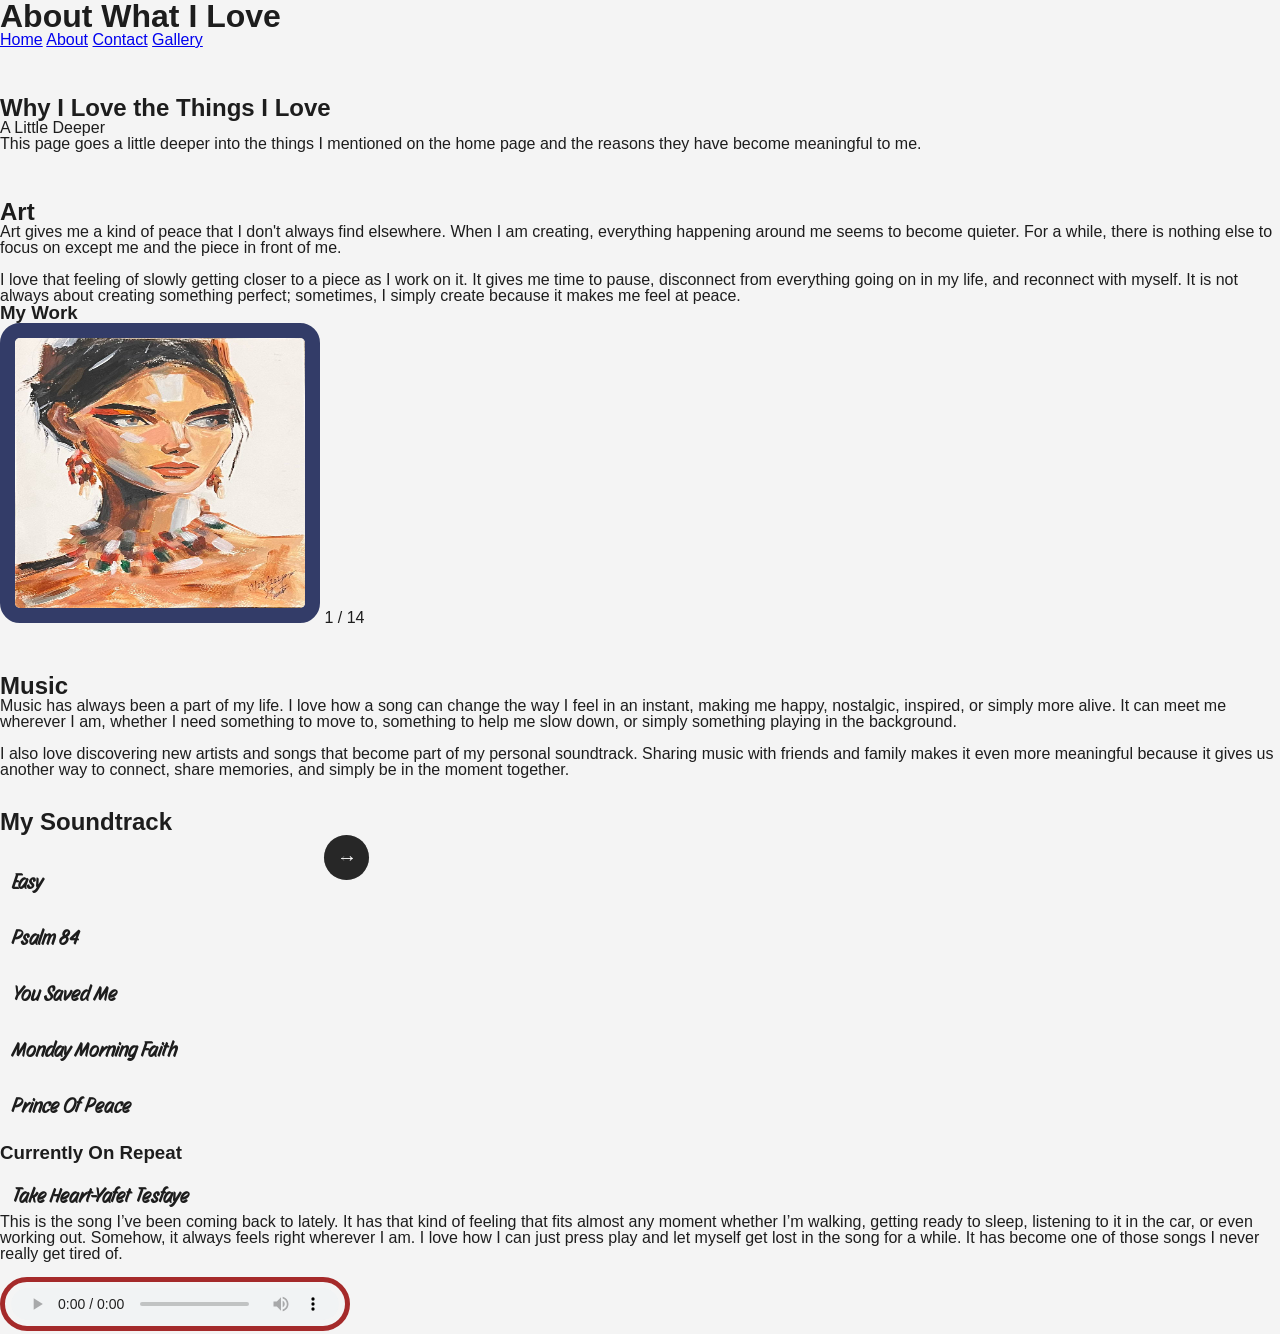
==== about.html @ 6764abee "about update4" ====
<!DOCTYPE html>
<html lang="en">        
    <head>
        <meta charset="UTF-8">
        <meta name="viewport" content="width=device-width, initial-scale=1.0" />
        <title>About What I Love</title>
        <link rel="preconnect" href="https://fonts.googleapis.com">
<link rel="preconnect" href="https://fonts.gstatic.com" crossorigin>
<link href="https://fonts.googleapis.com/css2?family=Story+Script&display=swap" rel="stylesheet">
        <link rel="stylesheet" href="about.css">
        
    </head>
    <body>
        <header>
 <h1>About What I Love</h1>
             <nav class="nav-links">
    
        <a class="index" href="index.html">Home</a>
           <a class="about" href="about.html">About</a>
           <a class="contact" href="contact.html">Contact</a>
           <a class="gallery" href="gallery.html">Gallery</a>
        </nav>
           
        </header>

        </br>
</br>
</br>

        <main class="about-page">
<section1 class="about-intro">
    <h2 class="about-title">Why I Love the Things I Love</h2>
    <p class="section-label">A Little Deeper</p>


    <p class="about-description">
This page goes a little deeper into the things I mentioned
            on the home page and the reasons they have become meaningful to me.
    </p>
    </section1>

</br>
</br>
</br>

<div class="about-card">
    <section2 class="card-art-section"id="art">
        <h2 class="section-title">Art</h2>

        <p class="section-description">
  Art gives me a kind of peace that I don't always find elsewhere.
            When I am creating, everything happening around me seems to
            become quieter. For a while, there is nothing else to focus on
            except me and the piece in front of me.
        </p>
    <br>
    
        <p class="section-description">
           I love that feeling of slowly getting closer to a piece as I
            work on it. It gives me time to pause, disconnect from everything
            going on in my life, and reconnect with myself. It is not always
            about creating something perfect; sometimes, I simply create
            because it makes me feel at peace.
        </p>
    <div class="art-showcase">
        <h3 class="subsection-title">My Work</h3>

    <div class="art-dispaly">
        <img src="images/1.jpg"
        alt="My artwork"
        class="art-image">
        <button class="previous-button">←</button>

        <button class="next-button">→</button>

        <span class="art-counter">1 / 14</span>
    </div>
       
    </div>


        </section2>
        </div>
    </br>
    </br>
    </br>

<section class="card-music-section" id="music">
<h2 class="section-title">Music</h2>
        <p class="section-description">
             Music has always been a part of my life. I love how a song can change
    the way I feel in an instant, making me happy, nostalgic, inspired,
    or simply more alive. It can meet me wherever I am, whether I need
    something to move to, something to help me slow down, or simply
    something playing in the background.
        </p>
    <br>
        <p class="section-description">
             I also love discovering new artists and songs that become part of
    my personal soundtrack. Sharing music with friends and family makes
    it even more meaningful because it gives us another way to connect,
    share memories, and simply be in the moment together.
        </p>
    </br>
    </br>

        <h2 class="subsection-title">My Soundtrack</h2>
        <ul class="music-list">

            <li class="song-item">
                 <span class="song-title">Easy</span>
             <img src="music/easy.jpg"
              alt="Easy album cover" 
              class="song-poster">
             
            </li>

            <li class="song-item">
                <span class="song-title">Psalm 84</span>
             <img src="music/psalm 84.jpg"
              alt="Psalm 84 album cover" 
              class="song-poster">
              
            </li>

            <li class="song-item">
               <span class="song-title">You Saved Me</span>

             <img src="music/you saved me.jpg"
              alt="You Saved Me album cover" 
              class="song-poster">
            </li>
          
            <li class="song-item">

              <span class="song-title">Monday Morning Faith</span>

             <img src="music/monday morning faith.jpg"
              alt="Monday Morning Faith album cover" 
              class="song-poster">
            </li>
            

            <li class="song-item">
               <span class="song-title">Prince Of Peace</span>

                <img src="music/prince of peace.jpg"
                alt="Prince of Peace album cover" 
                class="song-poster">
            </li>
          

        </ul>
        
    </section>


    <div class="current fav song">  
        <h3 class="mini-title">Currently On Repeat</h3>
    </br>
        <h4 class="song-title">Take Heart-Yafet Tesfaye</h4>

        <p class="favorite-song-description">
            This is the song I’ve been coming back to lately. It has that kind of 
            feeling that fits almost any moment whether I’m walking, getting ready to 
            sleep, listening to it in the car, or even working out. Somehow, it always
             feels right wherever I am. I love how I can just press play and let myself
              get lost in the song for a while. It has become one of those songs I never
               really get tired of.
        </p>
        <audio controls class="audio-player">
            <source src="audio/Yafet-Tesfaye-Yeshi-take-heart-Official-Video.m4a" type="audio/mp4">
        </audio>
    </div>

</section>


</div>




    </main>


       
       
    </body>
</html>
---- about.css ----
*{
    box-sizing: border-box;
    margin: 0;
    padding: 0;

}
body{
    font-family: Arial, sans-serif;
    color: #1d1d1d;
    line-height: 1;
    background-color: #f4f4f4;

    
}
.music-list{
    list-style: none;
    margin-top: 30px;
}
.song-item{
    position: relative;
    margin-bottom: 20px;
    width: fit-content;

}

.song-title{
    display: inline-block;
    font-size: 20px;
    font-family: "Story Script", sans-serif;
  font-weight: 400;
  font-style: normal;
    font-weight: bold;
    cursor: pointer;
    padding: 8px 12px;
    border-radius: 5px;
    transition: color 0.3s ease, transform 0.3s ease;
}
.song-poster{
    position: absolute;
    left: 120px;
    top: -80px;
    width: 250px;
    height: 220px;
    object-fit: cover;
    border-radius: 10px;
    opacity: 0;
    visibility: hidden;
    transform:scale(0.6);
    transition: opacity 0.3s ease, visibility 0.3s ease, transform 0.3s ease;
    z-index: 10;


}
.song-item:hover .song-poster{
    opacity: 1;
    visibility: visible;
    transform: scale(1);
}



.audio-player{
    width:350px;
    margin-top: 15px;
    padding: 6px;
    border: 5px solid brown;
   border-radius: 40px;
 
}
.art-display{
    position:relative;
    width: 250px;
    height: 300px;
    margin: auto;
    background-color: rgb(33, 77, 115);
    border:15px solid #333c68;
    border-radius:20px;
    overflow-y:hidden;

}
.art-image{
    width: 25%;
    height:25%;
    object-fit:content;
    height: 300px;
    margin: auto;
    background-color: rgb(33, 77, 115);
    border:15px solid #333c68;
    border-radius:20px;
    overflow-y:hidden;
}

.previous-button,
.next-button {
    position: absolute;
    bottom: 20px;
    width: 45px;
    height: 45px;
    border: none;
    border-radius: 50%;
    background-color: rgba(0, 0, 0, 0.6);
    color: white;
    font-size: 20px;
    cursor: pointer;
}
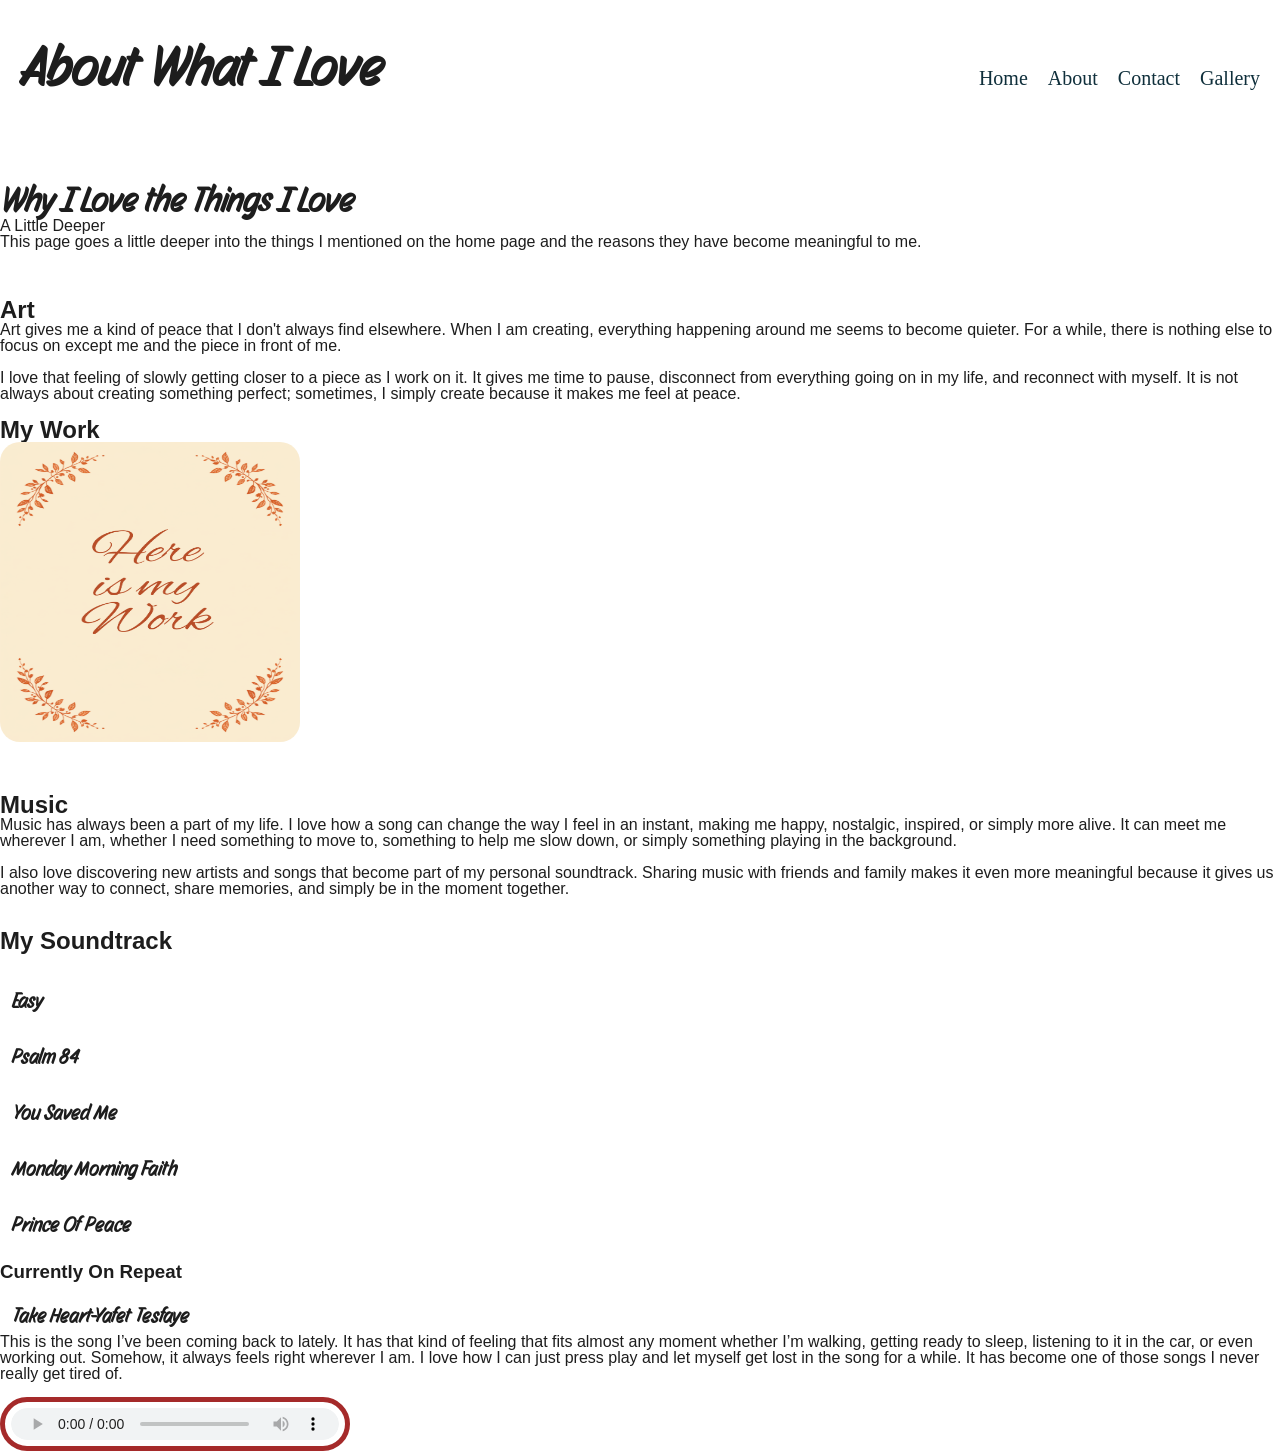
==== commit 0744a123: "about update5" ====
--- a/about.html
+++ b/about.html
@@ -62,22 +62,20 @@
             about creating something perfect; sometimes, I simply create
             because it makes me feel at peace.
         </p>
+        </br>
     <div class="art-showcase">
-        <h3 class="subsection-title">My Work</h3>
-
-    <div class="art-dispaly">
-        <img src="images/1.jpg"
-        alt="My artwork"
-        class="art-image">
-        <button class="previous-button">←</button>
-
-        <button class="next-button">→</button>
-
-        <span class="art-counter">1 / 14</span>
-    </div>
+        <h2 class="subsection-title">My Work</h2>
+</div>
+<div>
+          <a href="gallery.html" target="_blank" title="Click here to Preview of my Artwork">
+        <img src="images/front.png"
+        alt="A Preview of my Artwork"
+        class="art-preview">
        
-    </div>
-
+    </a>
+</div>
+    
+  
 
         </section2>
         </div>
--- a/about.css
+++ b/about.css
@@ -8,9 +8,54 @@
     font-family: Arial, sans-serif;
     color: #1d1d1d;
     line-height: 1;
-    background-color: #f4f4f4;
+   
+    background-image: url("images/background\ 3.jpg");
+    background-size: cover;
+    background-position: center;
+    background-repeat: no-repeat;
+    background-attachment: scroll;
 
     
+}
+
+
+.nav-links{
+    display: flex;
+    align-items: center;
+   gap: 20px;
+
+}
+.nav-links a{
+color: rgb(15, 47, 59);
+font-family: 'Times New Roman', Times, serif;
+font-size: 20px;
+text-decoration: none;
+transition: 0.3s ease;
+}
+.nav-links a:hover{
+    background-color: aliceblue;
+    border-radius: 25px;
+    padding:5px;
+}
+
+
+header{
+    display: flex;
+    text-align: left;
+   padding: 40px 20px 20px;
+       justify-content: space-between;
+align-items: center;
+   
+}
+header h1 {
+    font-family:"story script", cursive;
+    font-size: 55px;
+    margin-bottom: 20px;
+}
+
+.about-title{
+    font-family: "story script", cursive;
+    font-size: 35px;
 }
 .music-list{
     list-style: none;
@@ -67,39 +112,10 @@
    border-radius: 40px;
  
 }
-.art-display{
-    position:relative;
-    width: 250px;
+.art-preview{
+    width: 300px;
     height: 300px;
-    margin: auto;
-    background-color: rgb(33, 77, 115);
-    border:15px solid #333c68;
-    border-radius:20px;
-    overflow-y:hidden;
-
+    border-radius: 20px;
+    border:3px brown;
 }
-.art-image{
-    width: 25%;
-    height:25%;
-    object-fit:content;
-    height: 300px;
-    margin: auto;
-    background-color: rgb(33, 77, 115);
-    border:15px solid #333c68;
-    border-radius:20px;
-    overflow-y:hidden;
-}
-
-.previous-button,
-.next-button {
-    position: absolute;
-    bottom: 20px;
-    width: 45px;
-    height: 45px;
-    border: none;
-    border-radius: 50%;
-    background-color: rgba(0, 0, 0, 0.6);
-    color: white;
-    font-size: 20px;
-    cursor: pointer;
 }
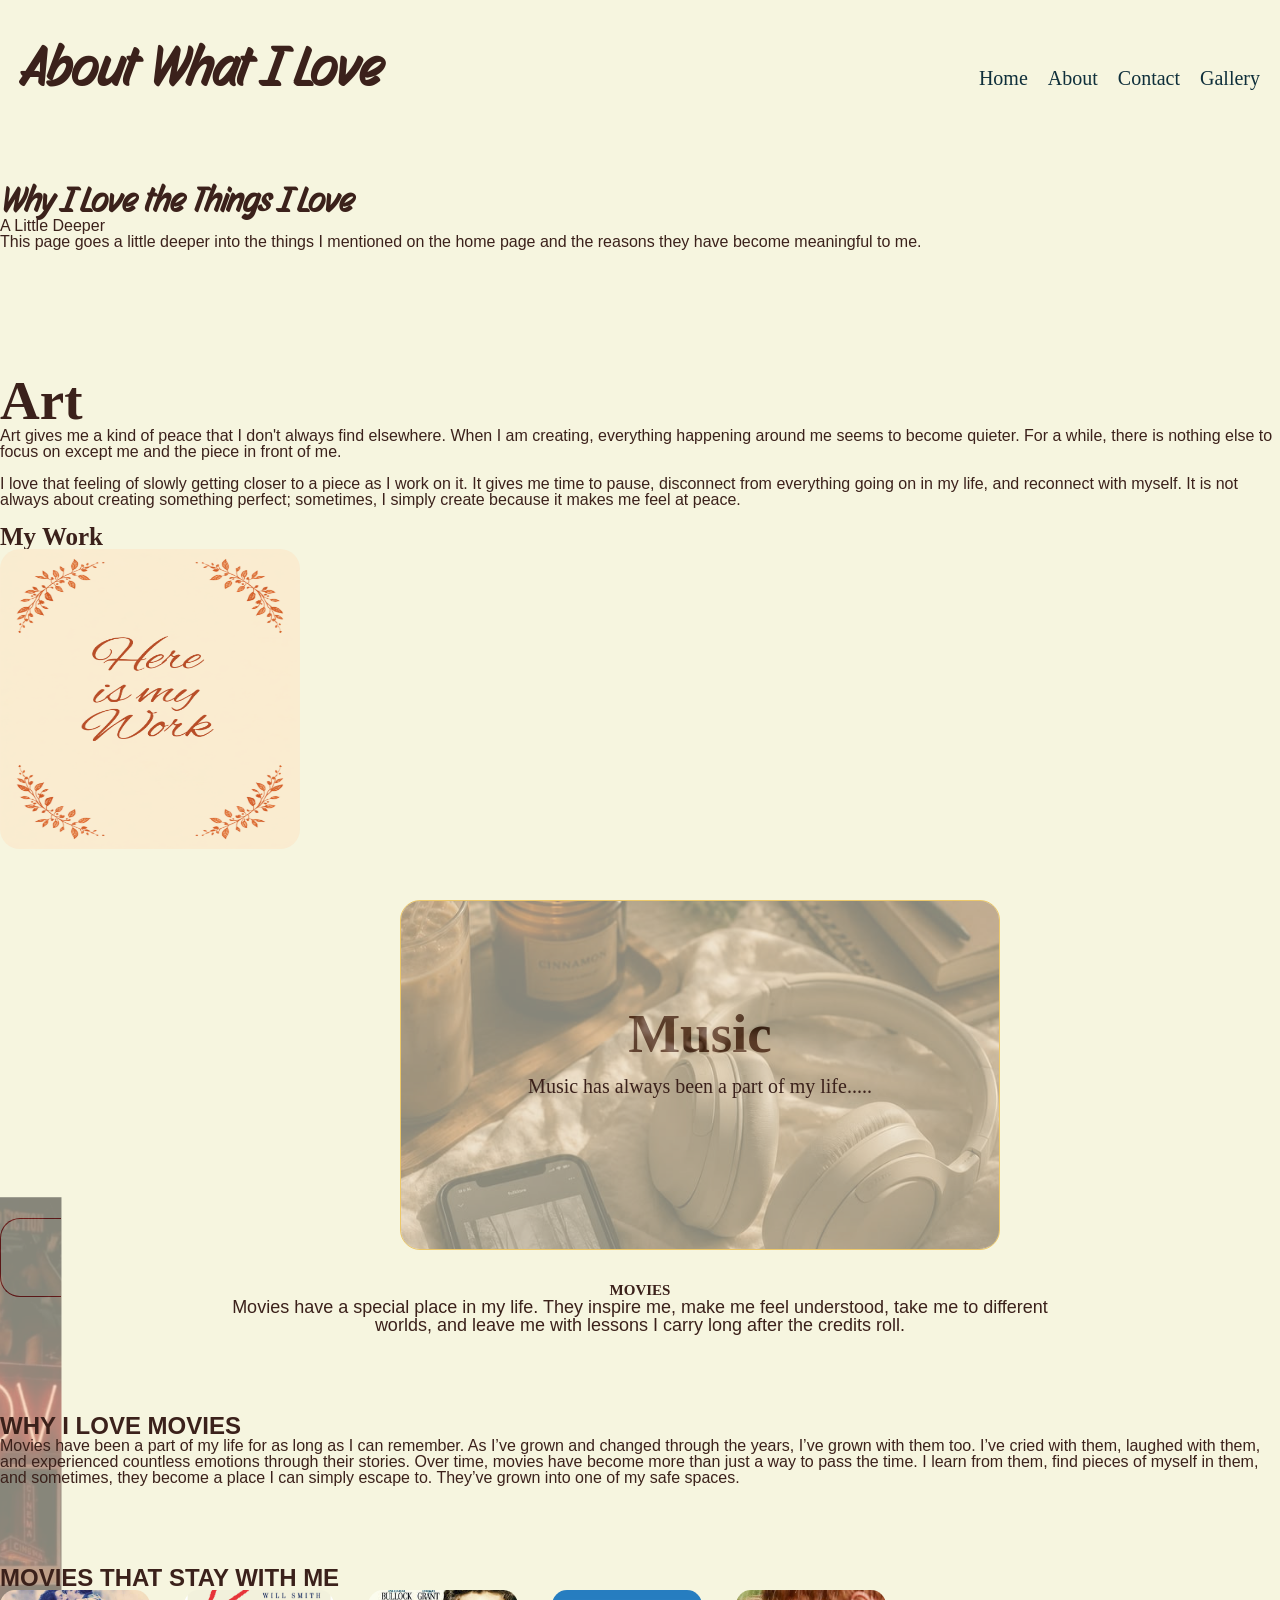
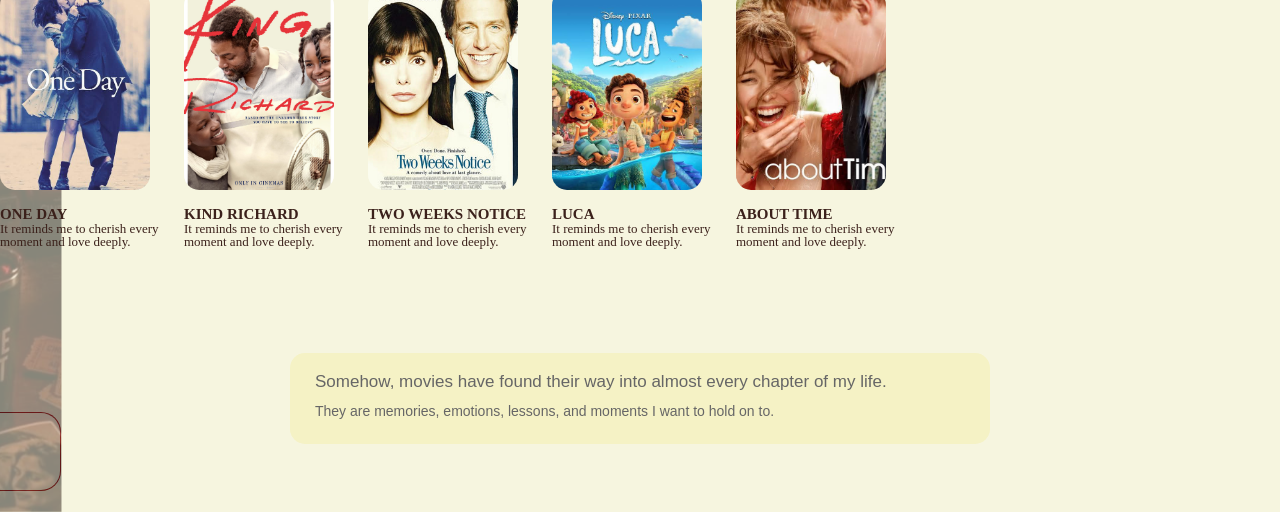
==== commit b463cf2b: "about css update 6" ====
--- a/about.html
+++ b/about.html
@@ -84,7 +84,19 @@
     </br>
 
 <section class="card-music-section" id="music">
-<h2 class="section-title">Music</h2>
+
+    <details class="music-box">
+        <summary> 
+            <h2 class="section-title">Music</h2>
+            
+
+<p class="music-short-description">
+    Music has always been a part of my life.....
+</p>
+    </summary>
+
+
+<div class="music-content">
         <p class="section-description">
              Music has always been a part of my life. I love how a song can change
     the way I feel in an instant, making me happy, nostalgic, inspired,
@@ -94,18 +106,19 @@
         </p>
     <br>
         <p class="section-description">
+
              I also love discovering new artists and songs that become part of
     my personal soundtrack. Sharing music with friends and family makes
     it even more meaningful because it gives us another way to connect,
     share memories, and simply be in the moment together.
         </p>
-    </br>
-    </br>
-
+    <br>
+    
         <h2 class="subsection-title">My Soundtrack</h2>
         <ul class="music-list">
 
             <li class="song-item">
+
                  <span class="song-title">Easy</span>
              <img src="music/easy.jpg"
               alt="Easy album cover" 
@@ -150,8 +163,6 @@
 
         </ul>
         
-    </section>
-
 
     <div class="current fav song">  
         <h3 class="mini-title">Currently On Repeat</h3>
@@ -170,14 +181,121 @@
             <source src="audio/Yafet-Tesfaye-Yeshi-take-heart-Official-Video.m4a" type="audio/mp4">
         </audio>
     </div>
-
+</div>
+    </details>
 </section>
 
 
 </div>
 
-
-
+<section class="movie-section" id="movies">
+    <div= class="movie-box"> 
+<div class="movies-header">
+    <h1 class="movie-title">MOVIES</h1>
+
+      <p class="movies-introduction">
+            Movies have a special place in my life. They inspire me, make me feel
+            understood, take me to different worlds, and leave me with lessons
+            I carry long after the credits roll.
+        </p>
+</div>
+
+<div class="why-i-love-movies">
+    <h2 class="movies-subtitle">WHY I LOVE MOVIES</h2>
+    <p>Movies have been a part of my life for as long as I can remember.
+As I’ve grown and changed through the years, I’ve grown with them too.
+I’ve cried with them, laughed with them, and experienced countless emotions through their stories.
+
+Over time, movies have become more than just a way to pass the time.
+I learn from them, find pieces of myself in them, and sometimes, they become a place I can simply escape to.
+They’ve grown into one of my safe spaces.</p>
+</div>
+
+
+
+<div class="favorite-movies">
+    <h2 class="movies-subtitle">MOVIES THAT STAY WITH ME</h2>
+
+<div class="movie-collective">
+    <div class="movie-cards">
+        <img src="images/oneday.jpg"
+        alt="one day movie poster"
+        class="movie-poster">
+
+        <h3 class="movie-title">ONE DAY</h3>
+
+                <p class="movie-feeling">
+                    It reminds me to cherish every moment and love deeply.
+                </p>  
+        
+    </div>
+
+
+    <div class="movie-cards">
+        <img src="images/kingrichard.jpg"
+        alt="king richard movie poster"
+        class="movie-poster">
+
+        <h3 class="movie-title">KIND RICHARD</h3>
+
+                <p class="movie-feeling">
+                    It reminds me to cherish every moment and love deeply.
+                </p>  
+        
+    </div>
+    <div class="movie-cards">
+        <img src="images/2weeksnotice.jpg"
+        alt="2 weeks notice movie poster"
+        class="movie-poster">
+
+        <h3 class="movie-title">TWO WEEKS NOTICE</h3>
+
+                <p class="movie-feeling">
+                    It reminds me to cherish every moment and love deeply.
+                </p>  
+        
+    </div>
+    
+    <div class="movie-cards">
+        <img src="images/luca.jpg"
+        alt="LUCA movie poster"
+        class="movie-poster">
+
+        <h3 class="movie-title">LUCA</h3>
+
+                <p class="movie-feeling">
+                    It reminds me to cherish every moment and love deeply.
+                </p>  
+        
+    </div>
+    <div class="movie-cards">
+        <img src="images/abouttime.jpg"
+        alt="abouttime movie poster"
+        class="movie-poster">
+
+        <h3 class="movie-title">ABOUT TIME</h3>
+
+                <p class="movie-feeling">
+                    It reminds me to cherish every moment and love deeply.
+                </p>  
+        
+    </div>
+</div>
+</div>
+
+ <div class="movies-message">
+
+        <p class="movies-message-text">
+Somehow, movies have found their way into almost every 
+chapter of my life.        </p>
+
+        <p class="movies-quote">
+            They are memories, emotions, lessons, and moments I want to hold on to.
+        </p>
+
+    </div>
+
+</div>
 
     </main>
 
--- a/about.css
+++ b/about.css
@@ -4,18 +4,30 @@
     padding: 0;
 
 }
+
+*{
+    box-sizing: border-box;
+    margin: 0;
+    padding: 0;
+
+}
 body{
     font-family: Arial, sans-serif;
     color: #1d1d1d;
     line-height: 1;
-   
-    background-image: url("images/background\ 3.jpg");
-    background-size: cover;
-    background-position: center;
-    background-repeat: no-repeat;
-    background-attachment: scroll;
-
+    background-color: #f6f5df;
+    color: #3b211b;
+    min-height: 100vh;
     
+}
+
+.header{
+    width: 90%;
+    max-width: 1200px;
+    margin-left:30px;
+    position: relative;
+    padding-top: 20px;
+    text-align: center;
 }
 
 
@@ -32,8 +44,9 @@
 text-decoration: none;
 transition: 0.3s ease;
 }
+
 .nav-links a:hover{
-    background-color: aliceblue;
+    background-color: rgb(255, 251, 240);
     border-radius: 25px;
     padding:5px;
 }
@@ -57,13 +70,79 @@
     font-family: "story script", cursive;
     font-size: 35px;
 }
+.music-box{
+    border: 1px solid #edc869;
+    border-radius: 20px;
+    padding: 30px;
+    cursor: pointer;
+    min-height: 350px;
+    width: 600px;
+    position: relative;
+    overflow: hidden;
+    margin-left: 400px;
+
+
+}
+
+
+.music-box::before{
+    content: "";
+    position: absolute;
+    inset: 0;
+
+    background-image: url("images/music.jpg");
+    background-size: cover;
+    background-position: center;
+   opacity: 0.45;
+    transform: scale(1.05);
+    z-index: 0;
+}
+
+
+.music-box summary{
+    text-align: center;
+    list-style: none;
+
+}
+.music-box summary::-webkit-details-marker{
+    display:none;
+
+}
+
+.music-short-description{
+    margin-top: 15px;
+    font-size: 20px;
+    position: relative;
+    z-index: 1;
+    font-family: cursive;
+}
+
+.music-content{
+    margin-top: 40px;
+    z-index: 1;
+    position: relative;
+
+}
 .music-list{
     list-style: none;
-    margin-top: 30px;
-}
+    margin-top: 20px;
+    margin-bottom: 30px;
+}
+
+
+.section-title{
+    font-family: 'Times New Roman', Times, serif;
+    font-weight: bolder;
+    font-size: 55px;
+    color: #3b211b;
+    padding-top: 20px;
+    margin-top:55px; ;
+
+}
+
 .song-item{
     position: relative;
-    margin-bottom: 20px;
+    margin-bottom: 15px;
     width: fit-content;
 
 }
@@ -101,8 +180,19 @@
     visibility: visible;
     transform: scale(1);
 }
-
-
+.mini-title{
+    font-family: 'Times New Roman', Times, serif;
+    font-size: 22px;
+    
+}
+
+.subsection-title{
+    font-family: 'Times New Roman', Times, serif;
+    font-size: 25px;
+}
+.favorite-song-description{
+    font-family: cursive;
+}
 
 .audio-player{
     width:350px;
@@ -118,4 +208,148 @@
     border-radius: 20px;
     border:3px brown;
 }
-}+
+
+
+
+
+
+
+.movies-section{
+    padding:80px;
+    background-color:brown;
+
+}
+
+
+.movies-header{
+    text-align:center;
+    max-width: 850px;
+    margin:0 auto 80px;
+}
+
+.movies-title{
+    font-size:60px;
+    margin:0 0 25px;
+    font-weight:600;
+    font-family: 'Times New Roman', Times, serif;
+    color: #3b211b;
+
+}
+
+
+.movies-introduction{
+    font-size: 18px;
+    color: #3b211b;
+    margin: 0;
+}
+.movie-suntitle{
+    font-family: 'Times New Roman', Times, serif;
+    font-size: 35px;
+    text-align: left;
+}
+.why-i-love-movies{
+    .max-width: 550px;
+    margin: 0 auto 80px;
+    text-align: left;
+}
+
+.movie-collective{
+    display:grid;
+    grid-template-columns: repeat(5,1fr);
+    gap: 20px;
+    width: 900px;
+    padding: 0 0 25px;
+}
+
+.movie-poster{
+    width: 150px;;
+    height:200px;
+    object-fit: cover;
+    border-radius: 15px;
+    display: block;
+}
+
+.movie-title{
+    font-family: 'Times New Roman', Times, serif;
+    font-size: 15px;
+    padding-top: 17px;
+
+}
+.movie-feeling{
+    font-family: cursive;
+    font-weight: 50;
+    font-size: 13px;
+
+
+}
+
+
+.movies-message {
+    max-width: 700px;
+    margin: 80px auto 0;
+    
+    background-color: rgb(245, 242, 197);
+    border: #3b211b;
+    border-radius: 15px;
+}
+
+.movies-message-text {
+    font-size: 17px;
+    font-weight: 300;
+    margin: 0 0 10px;
+    color: #666;
+    padding-top: 20px;
+    padding-left:25px;
+    
+}
+
+.movies-quote {
+    font-size: 14px;
+    line-height: 1.7;
+    color: #666;
+    margin: 0;
+    padding-bottom: 20px;
+    padding-left: 25px;
+}
+
+.movie-box{
+  border: 1px solid brown;
+    border-radius: 20px;
+    padding: 30px 60px;
+    cursor: pointer;
+    min-height: 550px;
+   width: 1200px;
+    position: relative;
+    overflow: hidden;
+    margin: 0 auto;
+    box-sizing: border-box;
+   
+}
+.movie-box::before{
+    content: "";
+    position: absolute;
+    inset: 0;
+
+    background-image: url("images/movies.jpg");
+    background-size: cover;
+    background-position: center;
+   opacity: 0.45;
+    transform: scale(1.05);
+    z-index: 0;
+}
+
+
+.movie-box> *{
+position: relative;
+z-index: 1;
+}
+
+.movie-box . .movies-header{
+    text-align: center;
+
+}
+.movie-box.movie-favorite{
+    position:relative;
+    z
+}
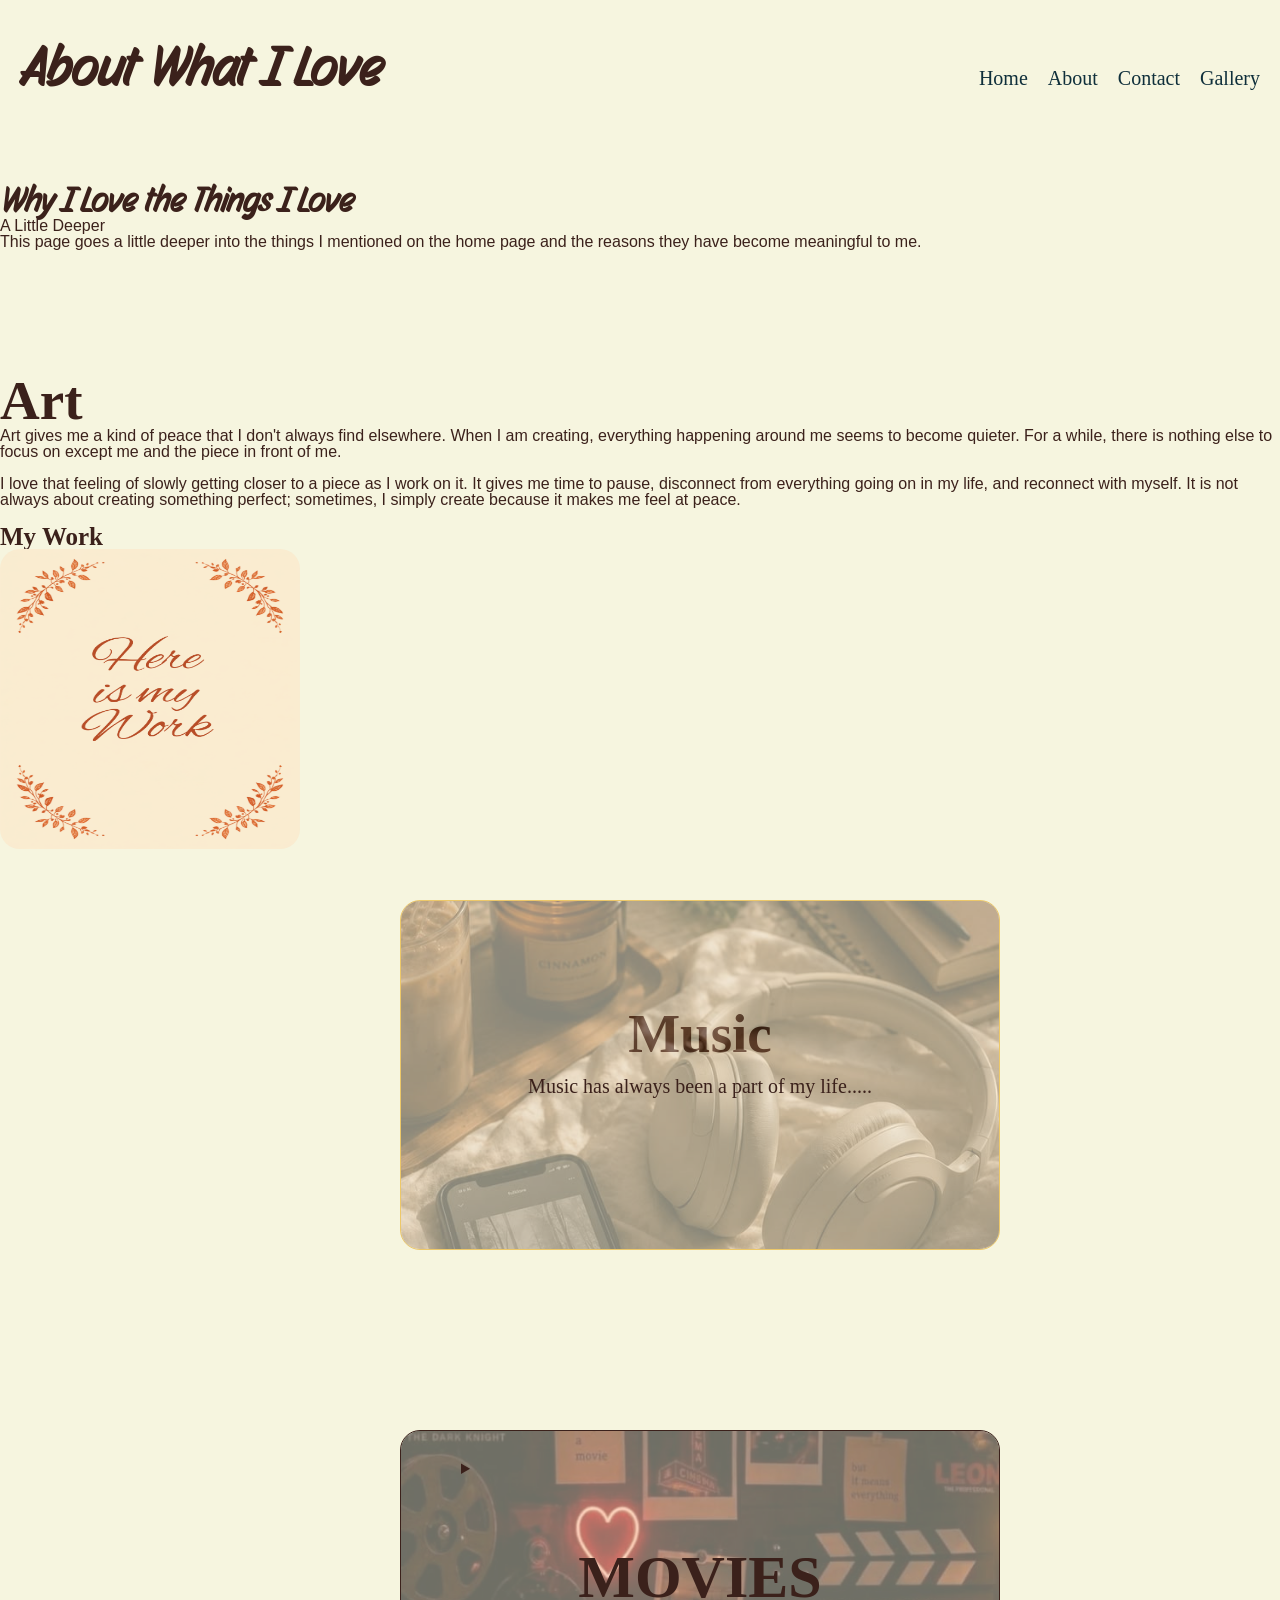
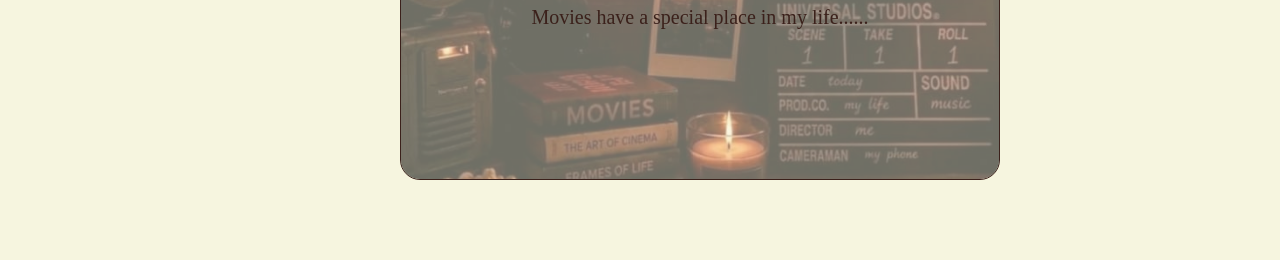
==== commit 0cc46ab3: "about css update7movies" ====
--- a/about.html
+++ b/about.html
@@ -189,16 +189,19 @@
 </div>
 
 <section class="movie-section" id="movies">
-    <div= class="movie-box"> 
+    <details class="movie-box"> 
+        <summary> 
 <div class="movies-header">
     <h1 class="movie-title">MOVIES</h1>
-
+    <p> Movies have a special place in my life......</p>
+</summary>
       <p class="movies-introduction">
             Movies have a special place in my life. They inspire me, make me feel
             understood, take me to different worlds, and leave me with lessons
             I carry long after the credits roll.
         </p>
-</div>
+    </div>
+
 
 <div class="why-i-love-movies">
     <h2 class="movies-subtitle">WHY I LOVE MOVIES</h2>
@@ -296,7 +299,7 @@
     </div>
 
 </div>
-
+    </details>
     </main>
 
 
--- a/about.css
+++ b/about.css
@@ -215,9 +215,8 @@
 
 
 
-.movies-section{
+.movie-section{
     padding:80px;
-    background-color:brown;
 
 }
 
@@ -225,41 +224,54 @@
 .movies-header{
     text-align:center;
     max-width: 850px;
-    margin:0 auto 80px;
-}
-
+    margin:0 auto 70px;
+}
+.movies-header p{
+    font-family: cursive;
+    font-size: 20px;
+}
 .movies-title{
     font-size:60px;
-    margin:0 0 25px;
+    margin-bottom: 20px;
     font-weight:600;
     font-family: 'Times New Roman', Times, serif;
     color: #3b211b;
 
+
 }
 
 
 .movies-introduction{
+    font-family: cursive;
     font-size: 18px;
     color: #3b211b;
-    margin: 0;
-}
-.movie-suntitle{
+  
+}
+.movies-subtitle{
     font-family: 'Times New Roman', Times, serif;
     font-size: 35px;
     text-align: left;
+    margin-bottom: 20px;
 }
 .why-i-love-movies{
-    .max-width: 550px;
+    max-width: 550px;
     margin: 0 auto 80px;
-    text-align: left;
+    
+}
+.why-i-love-movies p{
+    font-family: cursive;
+    font-size: 17px;
+    color: #1d1d1d;
 }
 
 .movie-collective{
-    display:grid;
-    grid-template-columns: repeat(5,1fr);
+    display:flex;
     gap: 20px;
-    width: 900px;
-    padding: 0 0 25px;
+    overflow-x: auto;
+    overflow-y: hidden;
+    width: 100%;
+    padding:20px 10px 30px;
+    scroll-behavior: smooth;
 }
 
 .movie-poster{
@@ -268,18 +280,23 @@
     object-fit: cover;
     border-radius: 15px;
     display: block;
+    margin: 0 auto;
 }
 
 .movie-title{
     font-family: 'Times New Roman', Times, serif;
-    font-size: 15px;
-    padding-top: 17px;
+    font-size: 60px;
+    padding-top: 25px;
+    margin-top: 45px;
+
 
 }
 .movie-feeling{
     font-family: cursive;
     font-weight: 50;
     font-size: 13px;
+    color: #1d1d1d;
+    margin-top: 8px;
 
 
 }
@@ -287,18 +304,22 @@
 
 .movies-message {
     max-width: 700px;
-    margin: 80px auto 0;
-    
-    background-color: rgb(245, 242, 197);
+    margin: 70px auto 0;
+    padding: 15px;
+    background-color:#57504e;
     border: #3b211b;
     border-radius: 15px;
+    text-align: center;
+      color: #c5c5c5;
+     ;
 }
 
 .movies-message-text {
     font-size: 17px;
-    font-weight: 300;
+    font-weight: 600;
+    font-family: 'Courier New', Courier, monospace;
     margin: 0 0 10px;
-    color: #666;
+    color: #c5c5c5;
     padding-top: 20px;
     padding-left:25px;
     
@@ -307,22 +328,25 @@
 .movies-quote {
     font-size: 14px;
     line-height: 1.7;
-    color: #666;
+   color: #c5c5c5;
+     font-weight: 300px
     margin: 0;
     padding-bottom: 20px;
     padding-left: 25px;
+    font-family: 'Courier New', Courier, monospace;
 }
 
 .movie-box{
-  border: 1px solid brown;
+  border: 1px solid;
     border-radius: 20px;
     padding: 30px 60px;
     cursor: pointer;
-    min-height: 550px;
-   width: 1200px;
+    min-height: 350px;
+   width: 600px;
     position: relative;
     overflow: hidden;
-    margin: 0 auto;
+    margin-top: 100px;
+    margin-left: 320px;
     box-sizing: border-box;
    
 }
@@ -334,7 +358,7 @@
     background-image: url("images/movies.jpg");
     background-size: cover;
     background-position: center;
-   opacity: 0.45;
+   opacity: 0.55;
     transform: scale(1.05);
     z-index: 0;
 }
@@ -345,11 +369,26 @@
 z-index: 1;
 }
 
-.movie-box . .movies-header{
-    text-align: center;
-
-}
+
 .movie-box.movie-favorite{
     position:relative;
-    z
-}
+   
+}
+.favorite-movies{
+    max-width: 1000px;
+    margin: 0 auto;
+
+}
+.movie-cards{
+    flex: 0 0 150px;
+    text-align: center;
+}
+
+
+.movie-cards .movie-title{
+    font-family: 'Times New Roman', Times, serif;
+    font-size:15px;
+    color: #1d1d1d;
+    margin-top: 15px;
+
+}
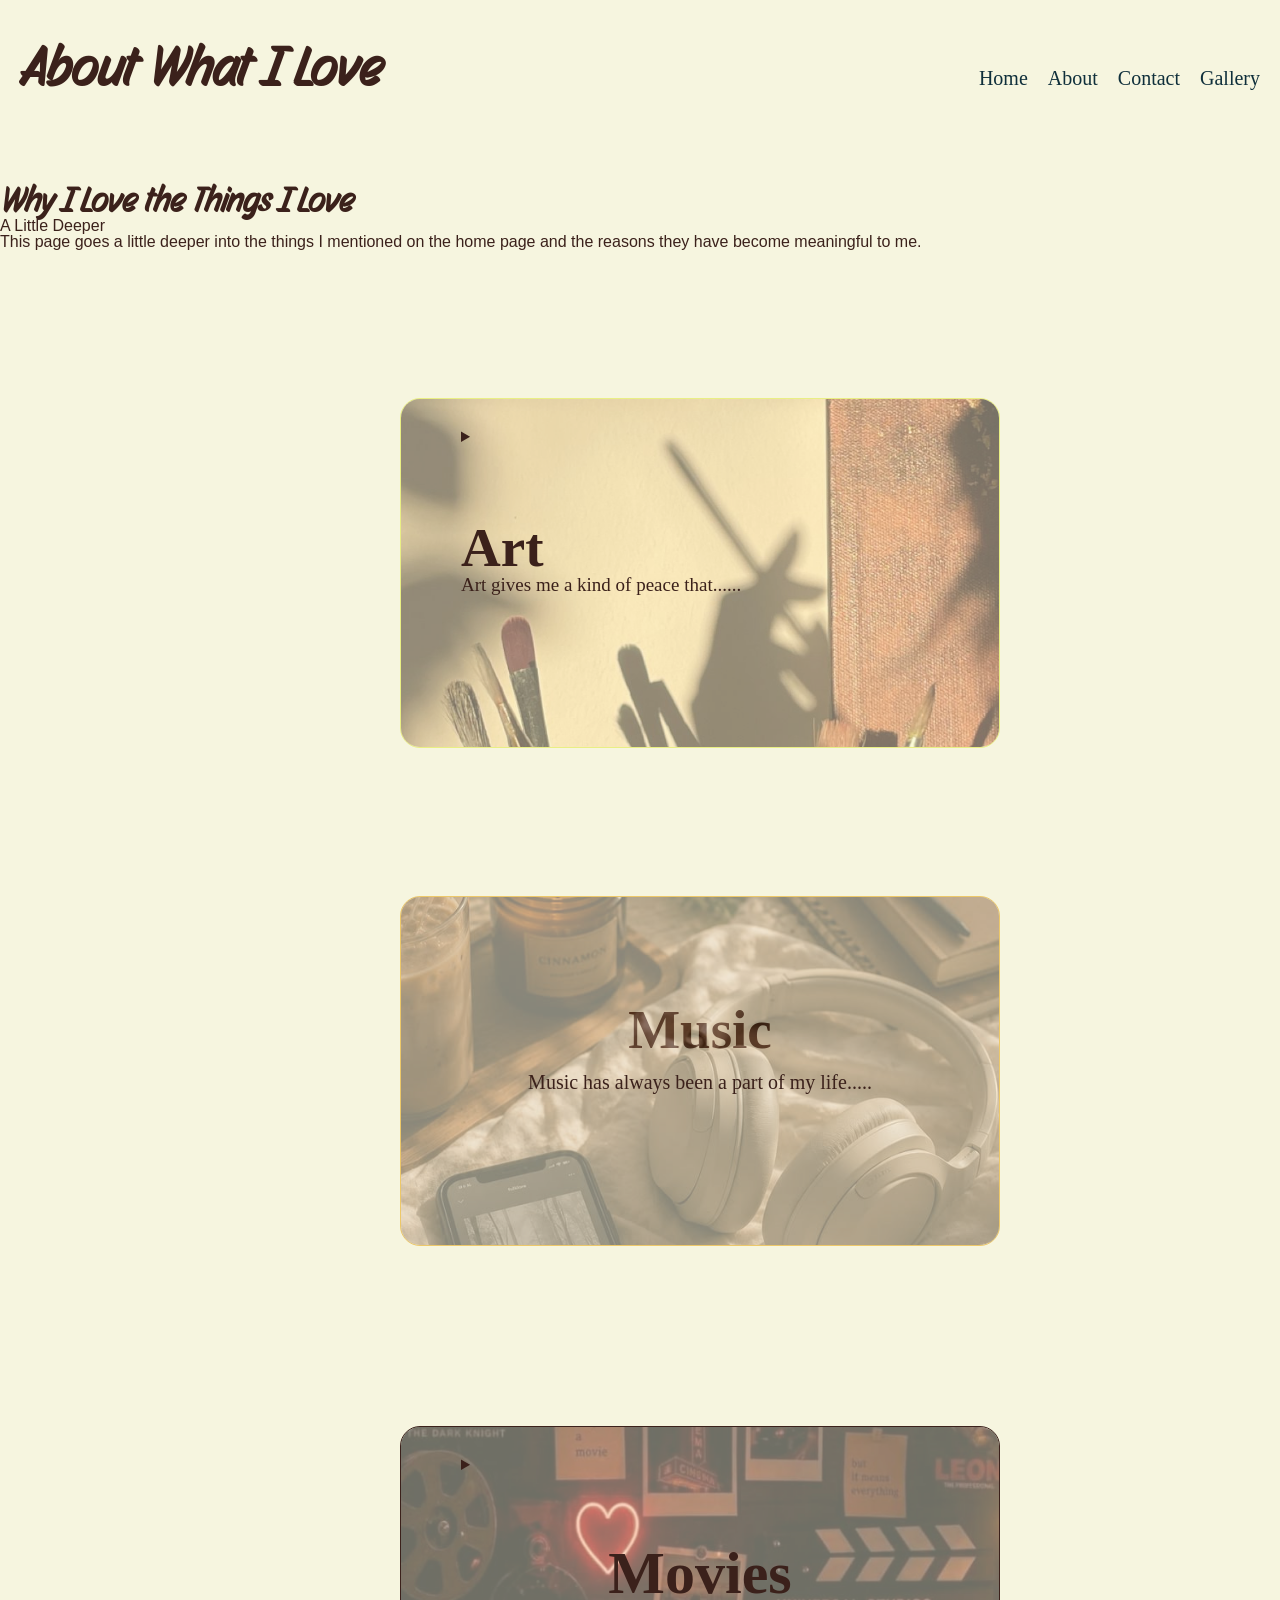
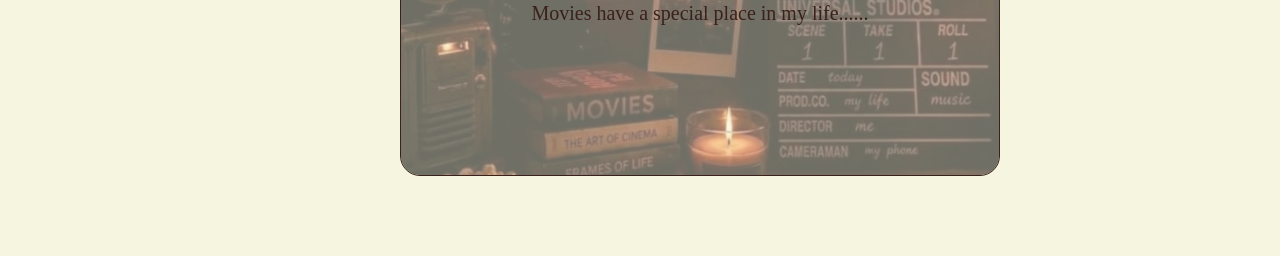
==== commit b1d973a4: "about css updaye 8 art" ====
--- a/about.html
+++ b/about.html
@@ -44,18 +44,20 @@
 </br>
 
 <div class="about-card">
-    <section2 class="card-art-section"id="art">
-        <h2 class="section-title">Art</h2>
-
+    <details  class="art-box" id="art">
+        <summary> 
+        <h2 class="art-title">Art</h2>
+        <p class="intro">Art gives me a kind of peace that......</p>
+</summary>
         <p class="section-description">
   Art gives me a kind of peace that I don't always find elsewhere.
             When I am creating, everything happening around me seems to
             become quieter. For a while, there is nothing else to focus on
             except me and the piece in front of me.
-        </p>
-    <br>
-    
-        <p class="section-description">
+        
+    <br>
+    <br>
+    <br>
            I love that feeling of slowly getting closer to a piece as I
             work on it. It gives me time to pause, disconnect from everything
             going on in my life, and reconnect with myself. It is not always
@@ -64,7 +66,7 @@
         </p>
         </br>
     <div class="art-showcase">
-        <h2 class="subsection-title">My Work</h2>
+        <h2 class="mini-title">My Work</h2>
 </div>
 <div>
           <a href="gallery.html" target="_blank" title="Click here to Preview of my Artwork">
@@ -74,6 +76,7 @@
        
     </a>
 </div>
+    </details>
     
   
 
@@ -192,7 +195,7 @@
     <details class="movie-box"> 
         <summary> 
 <div class="movies-header">
-    <h1 class="movie-title">MOVIES</h1>
+    <h1 class="movie-title">Movies</h1>
     <p> Movies have a special place in my life......</p>
 </summary>
       <p class="movies-introduction">
--- a/about.css
+++ b/about.css
@@ -202,12 +202,6 @@
    border-radius: 40px;
  
 }
-.art-preview{
-    width: 300px;
-    height: 300px;
-    border-radius: 20px;
-    border:3px brown;
-}
 
 
 
@@ -391,4 +385,70 @@
     color: #1d1d1d;
     margin-top: 15px;
 
+}
+.art-box{
+  border: 1px solid rgb(233, 239, 132);
+    border-radius: 20px;
+    padding: 30px 60px;
+    cursor: pointer;
+    min-height: 350px;
+   width: 600px;
+    position: relative;
+    overflow: hidden;
+    margin-top: 100px;
+    margin-bottom: 100px;
+    margin-left: 400px;
+    box-sizing: border-box;
+
+}
+
+
+   
+.art-preview{
+    width: 300px;
+    height: 300px;
+    border-radius: 20px;
+    border:3px brown;
+}
+.art-box::before{
+    content: "";
+    position: absolute;
+    inset: 0;
+
+    background-image: url("images/art.jpg");
+    background-size: cover;
+    background-position: center;
+   opacity: 0.55;
+    transform: scale(1.05);
+    z-index: 0;
+}
+
+
+.art-box> *{
+position: relative;
+z-index: 1;
+}
+
+.art-title{
+    font-family: 'Times New Roman', Times, serif;
+    font-weight: bolder;
+    font-size: 55px;
+   
+    padding-top: 20px;
+    margin-top: 55px;
+}
+.intro{
+    font-family: cursive;
+        font-size: 19px;
+
+}
+
+.section-description{
+    font-family: cursive;
+    font-size: 17px;
+    margin-bottom: 25px;
+}
+.mini-title{
+    font-family: 'Times New Roman', Times, serif;
+   
 }
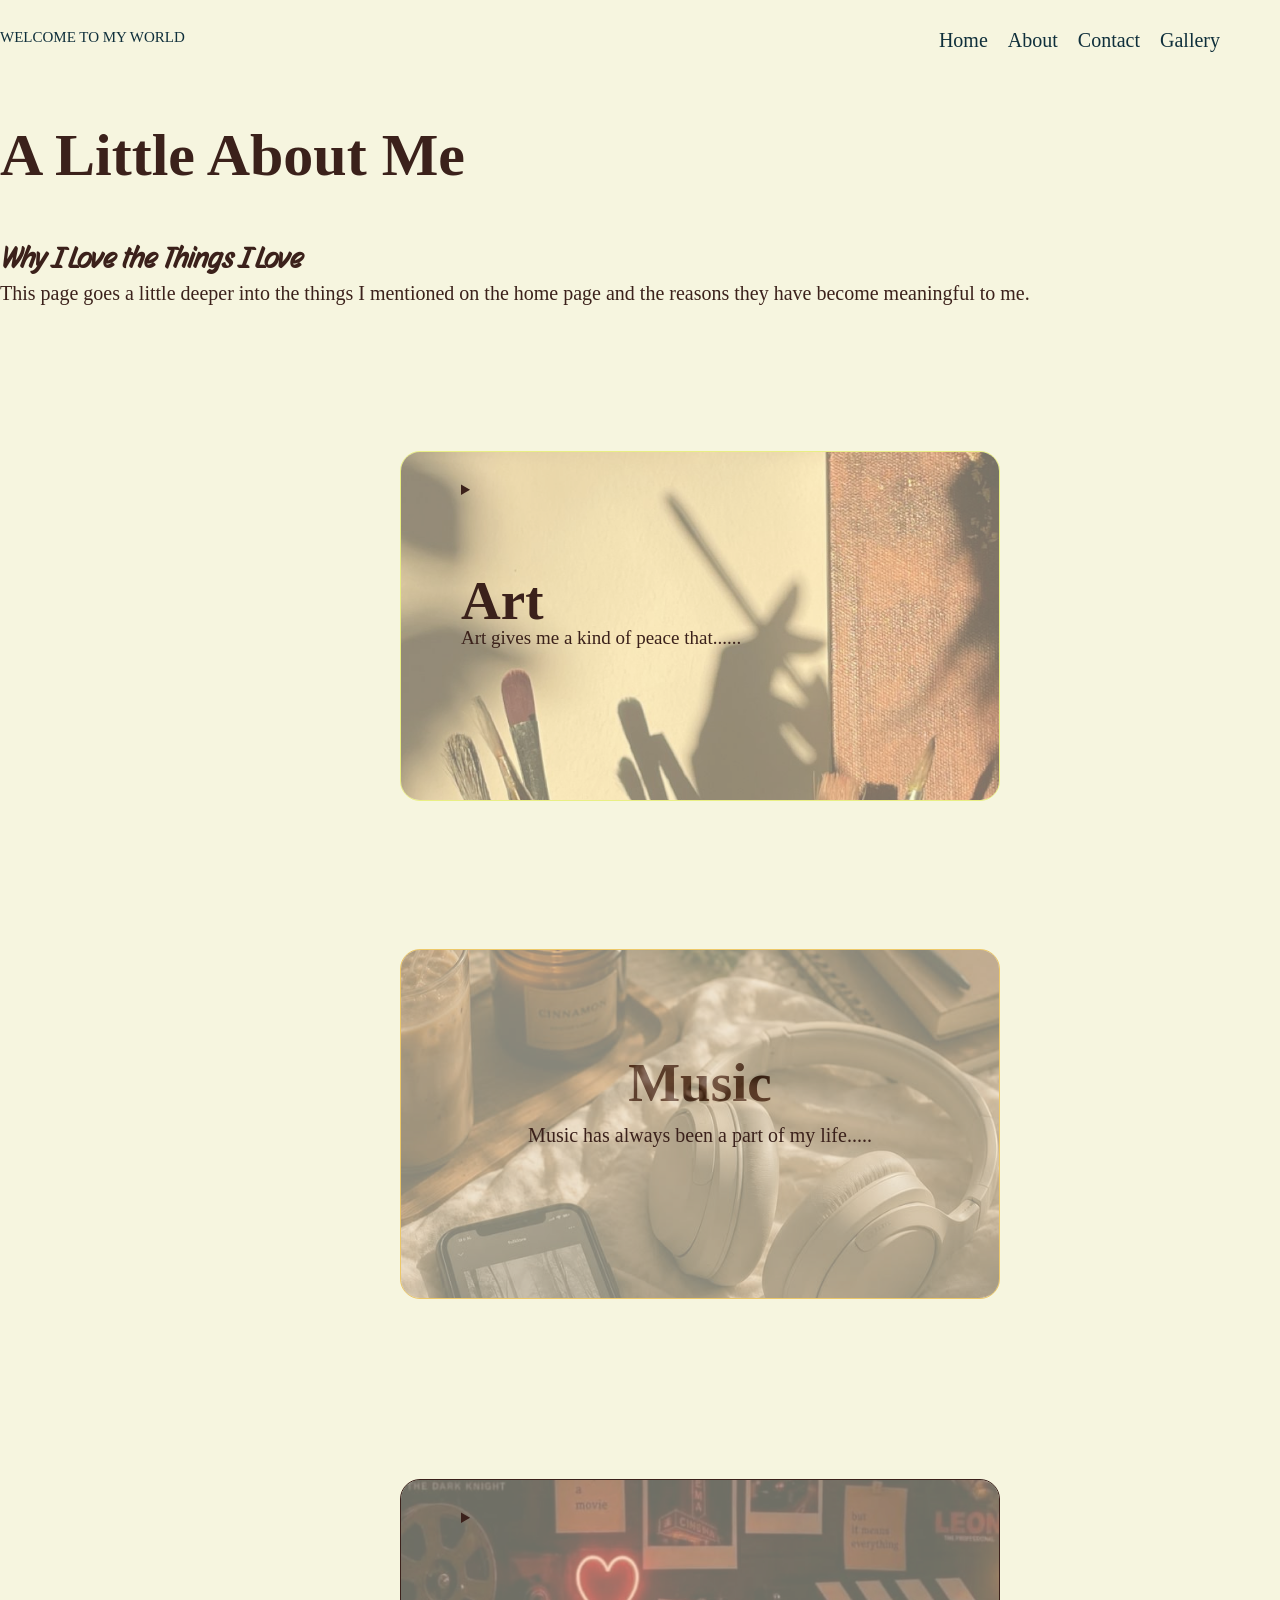
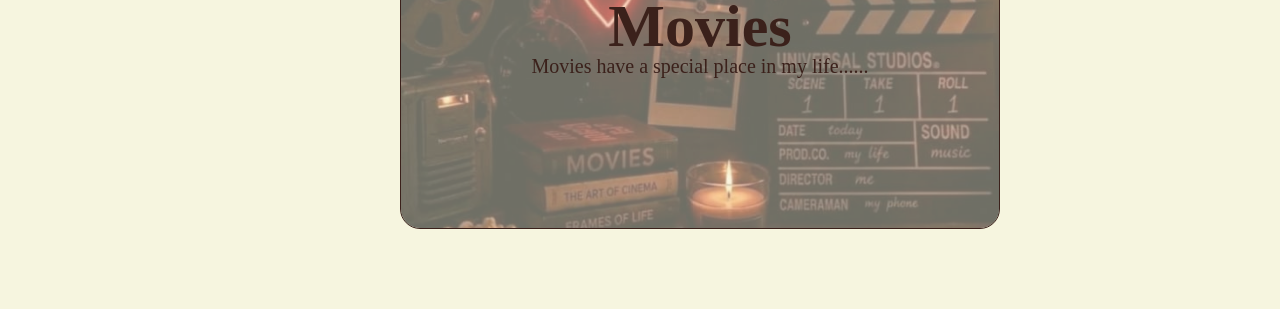
==== commit 18d938d7: "gallery update" ====
--- a/about.html
+++ b/about.html
@@ -12,7 +12,8 @@
     </head>
     <body>
         <header>
- <h1>About What I Love</h1>
+            <p class="herop1">WELCOME TO MY WORLD</p>
+ <h1>A Little About Me</h1>
              <nav class="nav-links">
     
         <a class="index" href="index.html">Home</a>
@@ -30,7 +31,7 @@
         <main class="about-page">
 <section1 class="about-intro">
     <h2 class="about-title">Why I Love the Things I Love</h2>
-    <p class="section-label">A Little Deeper</p>
+    
 
 
     <p class="about-description">
--- a/about.css
+++ b/about.css
@@ -1,9 +1,4 @@
-*{
-    box-sizing: border-box;
-    margin: 0;
-    padding: 0;
-
-}
+
 
 *{
     box-sizing: border-box;
@@ -28,15 +23,27 @@
     position: relative;
     padding-top: 20px;
     text-align: center;
-}
+   
+   
+}
+
 
 
 .nav-links{
     display: flex;
-    align-items: center;
+    align-items:center;
+position: absolute;
    gap: 20px;
-
-}
+   justify-content:flex-end;
+   margin-right: 30px;
+   margin-top: 30px;
+   top: 0;
+right: 30px;
+}
+
+
+
+
 .nav-links a{
 color: rgb(15, 47, 59);
 font-family: 'Times New Roman', Times, serif;
@@ -46,30 +53,43 @@
 }
 
 .nav-links a:hover{
-    background-color: rgb(255, 251, 240);
-    border-radius: 25px;
+    background-color: aliceblue;
+    border-radius: 2px;
     padding:5px;
 }
 
 
-header{
-    display: flex;
-    text-align: left;
-   padding: 40px 20px 20px;
-       justify-content: space-between;
-align-items: center;
-   
-}
+
 header h1 {
-    font-family:"story script", cursive;
-    font-size: 55px;
-    margin-bottom: 20px;
+    font-family:'Times New Roman', Times, serif;
+    font-size: 60px;
+    padding-top: 60px;
+    margin-top: 20px;
+    margin-bottom: 10px;
 }
 
 .about-title{
     font-family: "story script", cursive;
-    font-size: 35px;
-}
+    font-size: 30px;
+    padding-bottom: 10px;
+}
+
+.about-description{
+    font-family: cursive;
+    font-size: 20px;
+}
+.herop1{
+
+    left: 0%;
+    top: 35px;
+    text-align: left;
+    font-size: 15px;
+    font-family: cursive;
+   color: rgb(15, 47, 59);
+   padding-top: 30px;
+}
+
+
 .music-box{
     border: 1px solid #edc869;
     border-radius: 20px;
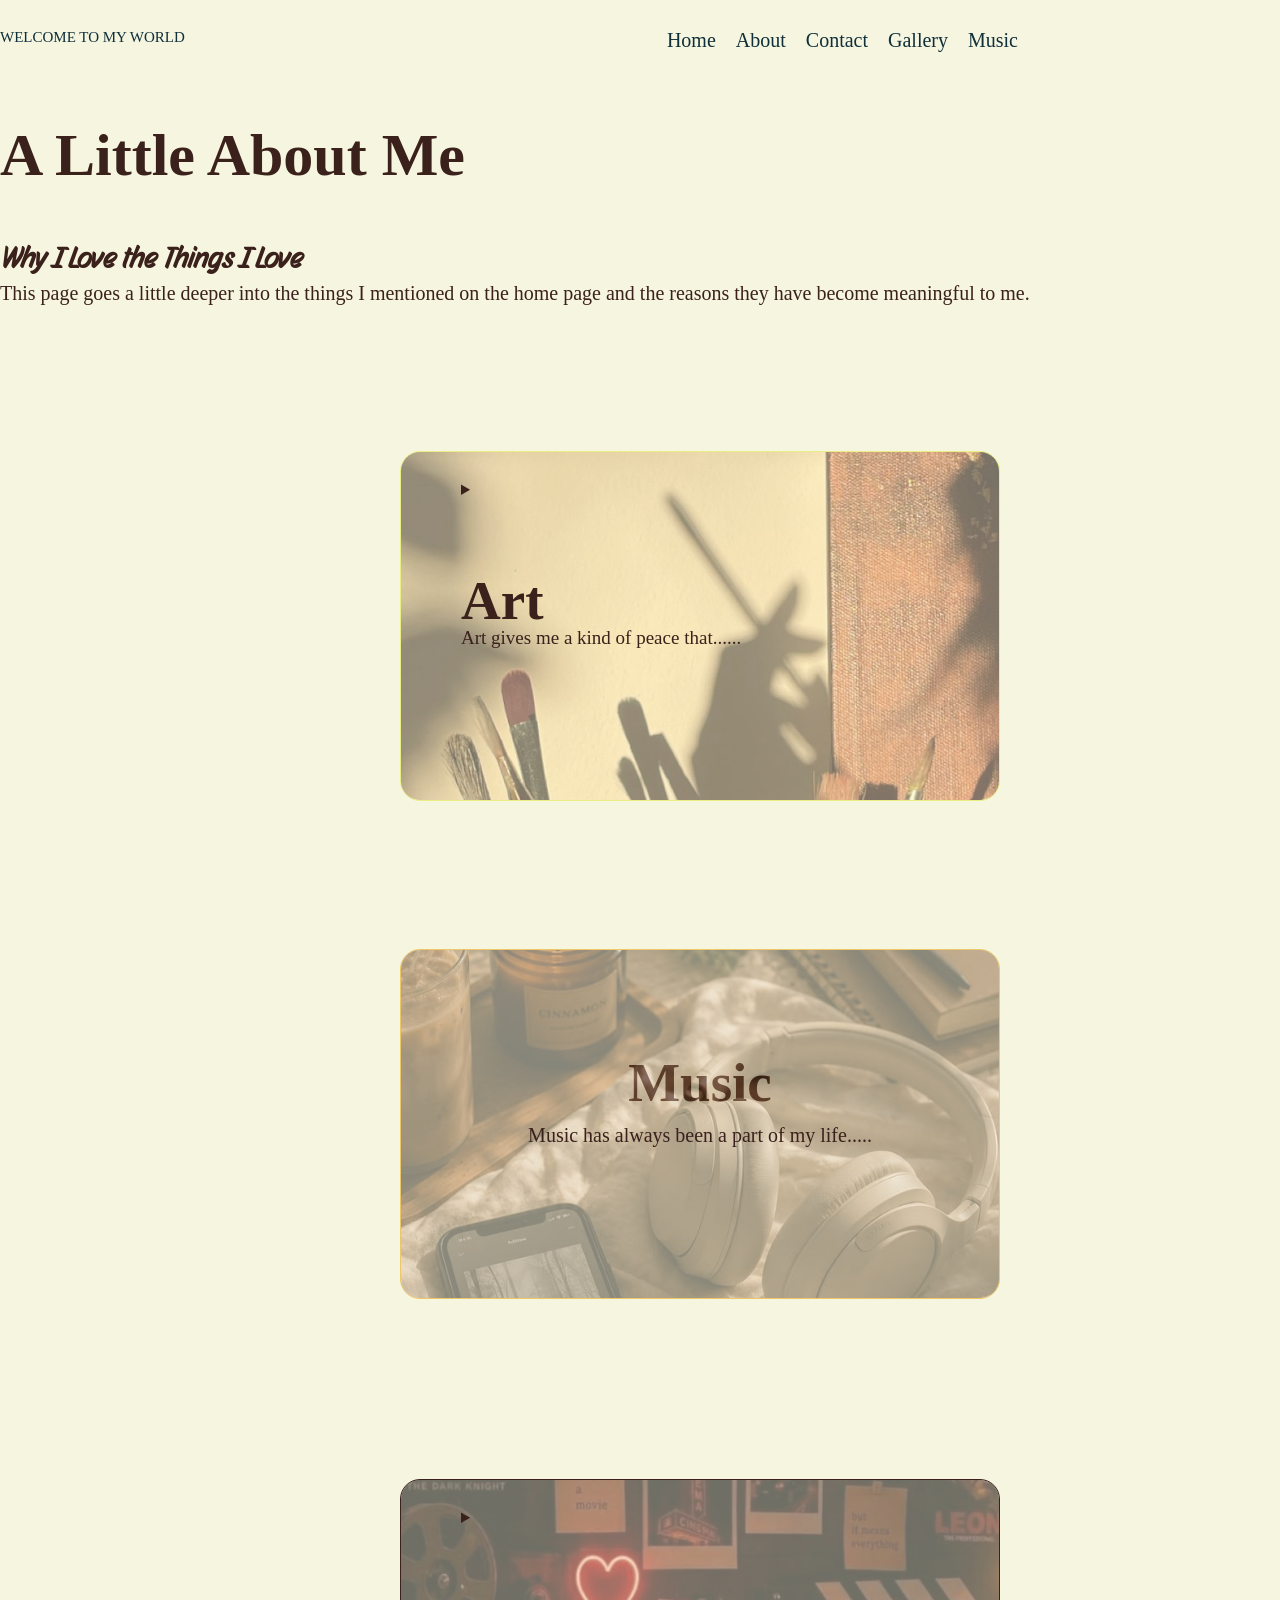
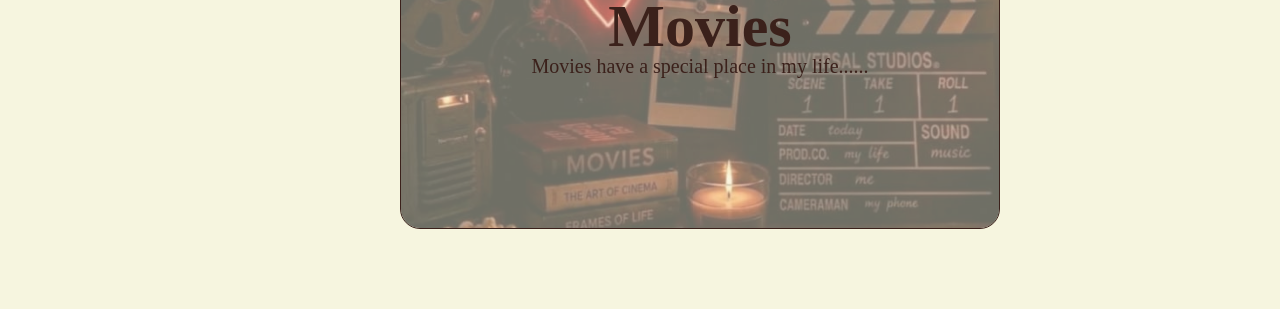
==== commit f0b04527: "upade with contact page" ====
--- a/about.html
+++ b/about.html
@@ -20,6 +20,7 @@
            <a class="about" href="about.html">About</a>
            <a class="contact" href="contact.html">Contact</a>
            <a class="gallery" href="gallery.html">Gallery</a>
+           <a href="#music">Music</a>
         </nav>
            
         </header>
--- a/about.css
+++ b/about.css
@@ -35,10 +35,10 @@
 position: absolute;
    gap: 20px;
    justify-content:flex-end;
-   margin-right: 30px;
+   margin-right: 260px;
    margin-top: 30px;
    top: 0;
-right: 30px;
+right: 2px;
 }
 
 
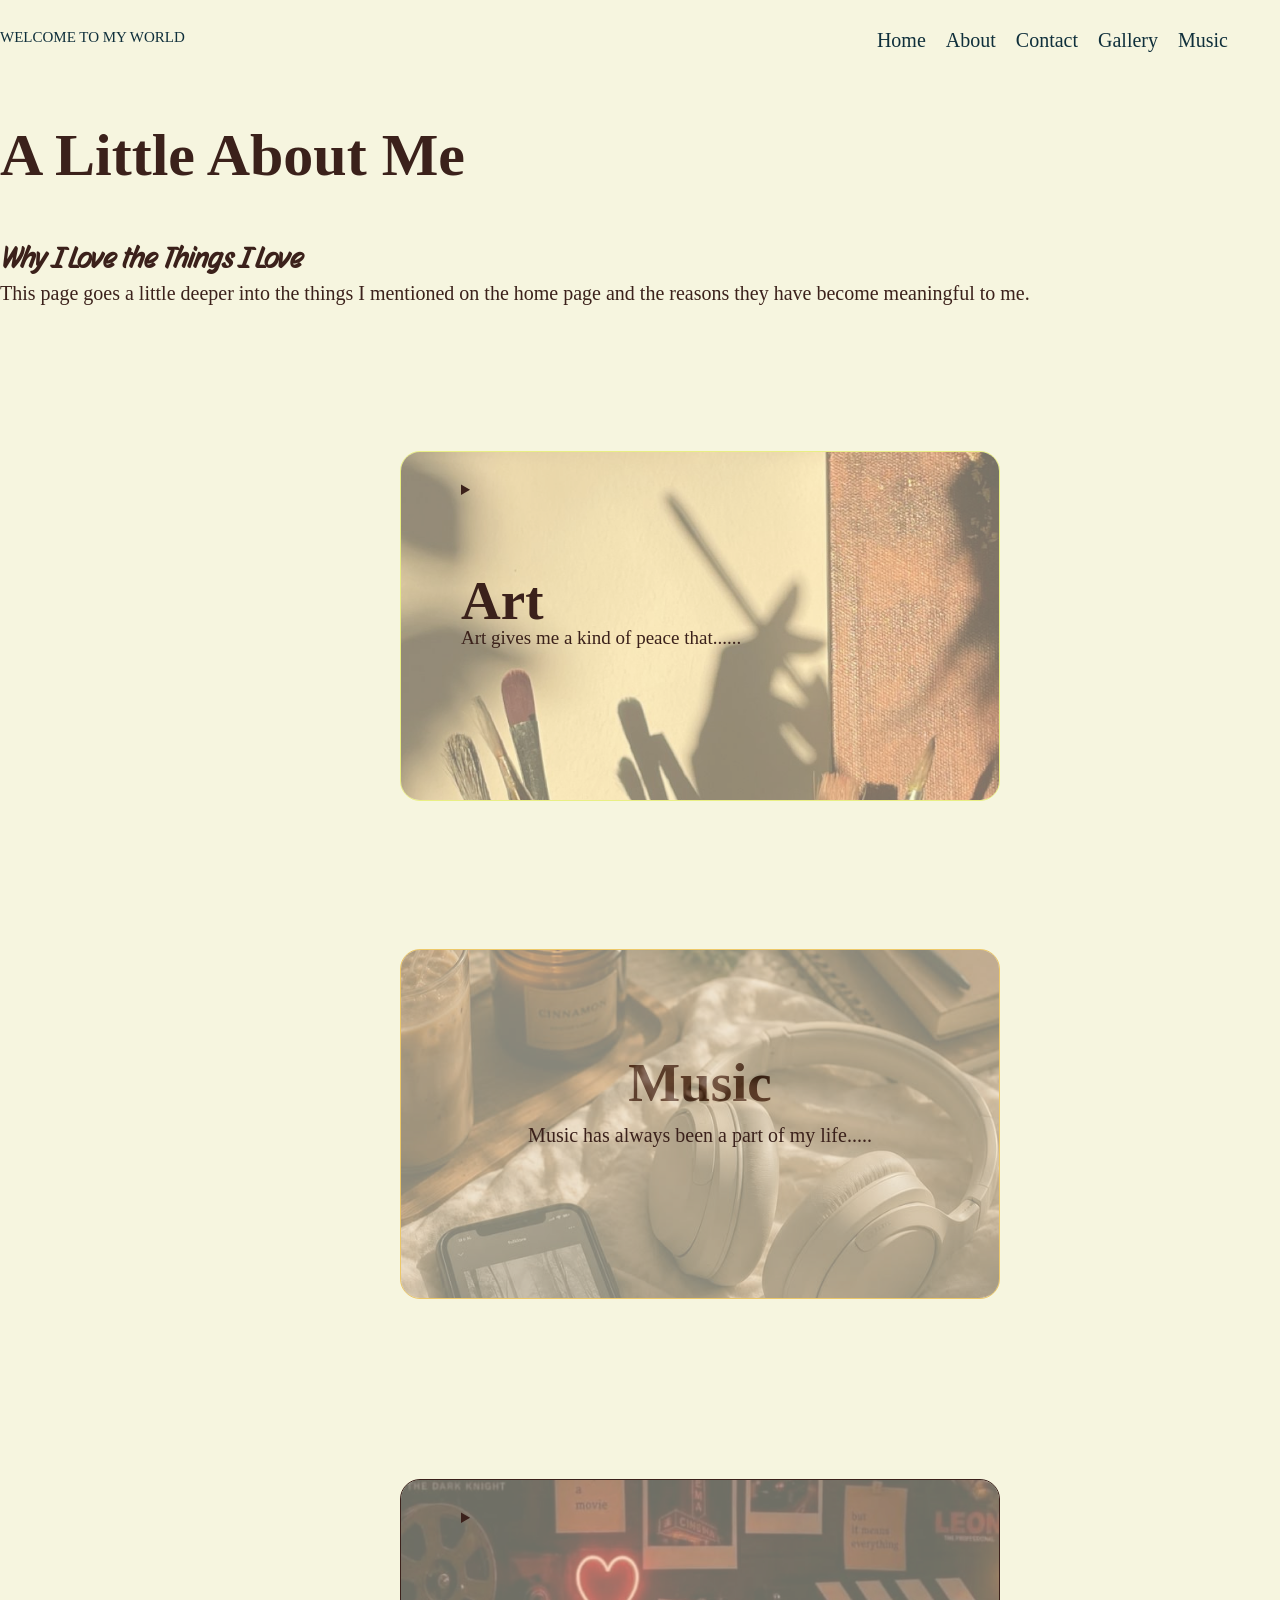
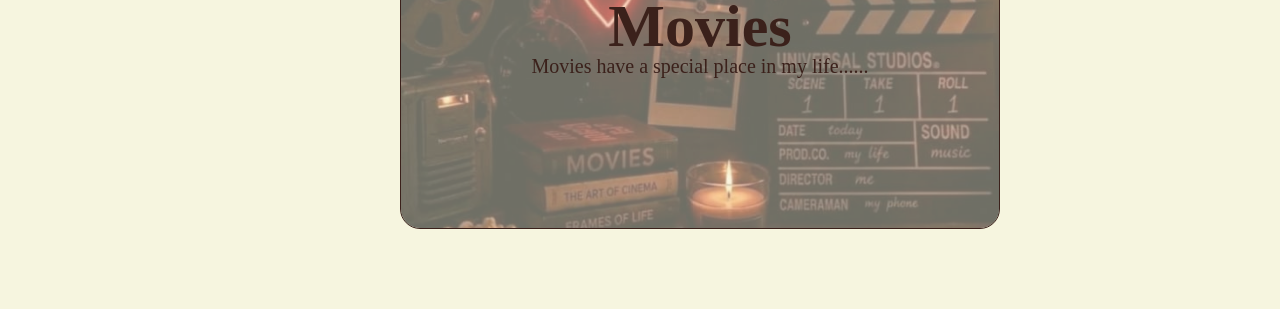
==== commit d09c2eca: "overall finishup" ====
--- a/about.html
+++ b/about.html
@@ -25,12 +25,12 @@
            
         </header>
 
-        </br>
-</br>
-</br>
+        <br>
+<br>
+<br>
 
         <main class="about-page">
-<section1 class="about-intro">
+<section class="about-intro">
     <h2 class="about-title">Why I Love the Things I Love</h2>
     
 
@@ -39,7 +39,7 @@
 This page goes a little deeper into the things I mentioned
             on the home page and the reasons they have become meaningful to me.
     </p>
-    </section1>
+    </section>
 
 </br>
 </br>
@@ -82,7 +82,7 @@
     
   
 
-        </section2>
+        </section>
         </div>
     </br>
     </br>
@@ -125,9 +125,13 @@
             <li class="song-item">
 
                  <span class="song-title">Easy</span>
+                 <a href="https://youtu.be/XKFkypqUNoE?si=UwEdmKWgn3U76hWW"
+                         target="_blank"
+                    title="listen to easy on youtube">
              <img src="music/easy.jpg"
               alt="Easy album cover" 
               class="song-poster">
+                 </a>
              
             </li>
 
@@ -141,10 +145,13 @@
 
             <li class="song-item">
                <span class="song-title">You Saved Me</span>
-
+<a href="https://youtu.be/sUnIl2nzyBs?si=RvmCC5p8iGnZoPoD"
+target="_blank"
+title="listen to you saved me on youtube">
              <img src="music/you saved me.jpg"
               alt="You Saved Me album cover" 
               class="song-poster">
+              </a>
             </li>
           
             <li class="song-item">
@@ -171,7 +178,7 @@
 
     <div class="current fav song">  
         <h3 class="mini-title">Currently On Repeat</h3>
-    </br>
+    <br>
         <h4 class="song-title">Take Heart-Yafet Tesfaye</h4>
 
         <p class="favorite-song-description">
@@ -186,7 +193,43 @@
             <source src="audio/Yafet-Tesfaye-Yeshi-take-heart-Official-Video.m4a" type="audio/mp4">
         </audio>
     </div>
-</div>
+
+<h2 class="table">Songs I Keep Comming Back To</h2>
+<table class="music-table">
+    <tr>
+         <th>#</th>
+        <th>Song</th>
+        <th>Artist</th> 
+    </tr>
+
+     <tr>
+         <td>#</td>
+        <td>Be Alright</td>
+        <td>Sam Rivera</td> 
+    </tr>
+     <tr>
+         <td>#</td>
+        <td>Flower</td>
+        <td>Samantha Ebert</td> 
+    </tr>
+     <tr>
+         <td>#</td>
+        <td>Ocean</td>
+        <td>Hillsong Worship</td> 
+    </tr>
+    <tr>
+         <td>#</td>
+        <td>You Say</td>
+        <td>Lauren Diagle</td> 
+    </tr>
+</table>
+
+
+</div>
+
+
+
+
     </details>
 </section>
 
--- a/about.css
+++ b/about.css
@@ -24,6 +24,11 @@
     padding-top: 20px;
     text-align: center;
    
+
+
+     position: sticky;
+    top: 0;
+    z-index: 100;
    
 }
 
@@ -35,7 +40,7 @@
 position: absolute;
    gap: 20px;
    justify-content:flex-end;
-   margin-right: 260px;
+   margin-right: 50px;
    margin-top: 30px;
    top: 0;
 right: 2px;
@@ -111,6 +116,7 @@
     inset: 0;
 
     background-image: url("images/music.jpg");
+    background-repeat: no-repeat;
     background-size: cover;
     background-position: center;
    opacity: 0.45;
@@ -225,8 +231,35 @@
 
 
 
-
-
+.table {
+    font-family: 'Times New Roman', Times, serif;
+    font-size: 25px;
+    margin-top: 40px;
+    margin-bottom: 15px;
+}
+.music-table {
+    width: 100%;
+    max-width: 700px;
+    border-collapse: collapse;
+    font-family: 'Times New Roman', Times, serif;
+    margin-top: 10px;
+}
+
+.music-table th,
+.music-table td {
+    padding: 12px 15px;
+    text-align: left;
+    border-bottom: 1px solid #3b211b;
+}
+
+.music-table th {
+    font-size: 15px;
+    text-transform: uppercase;
+}
+
+.music-table td {
+    font-size: 16px;
+}
 
 
 .movie-section{
@@ -371,6 +404,7 @@
 
     background-image: url("images/movies.jpg");
     background-size: cover;
+     background-repeat: no-repeat;
     background-position: center;
    opacity: 0.55;
     transform: scale(1.05);
@@ -437,6 +471,7 @@
 
     background-image: url("images/art.jpg");
     background-size: cover;
+     background-repeat: no-repeat;
     background-position: center;
    opacity: 0.55;
     transform: scale(1.05);
@@ -471,4 +506,41 @@
 .mini-title{
     font-family: 'Times New Roman', Times, serif;
    
+}
+
+@media screen and (max-width: 1024px) {
+    .music-box,
+    .movie-box,
+    .art-box {
+        width: 80%;
+        margin-left: auto;
+        margin-right: auto;
+    }
+}
+@media screen and (max-width: 600px) {
+
+    .music-box,
+    .movie-box,
+    .art-box {
+        width: 90%;
+        margin-left: auto;
+        margin-right: auto;
+    }
+
+    .nav-links {
+        flex-direction: column;
+        gap: 10px;
+    }
+
+}
+
+
+@media screen and (max-width: 800px) {
+
+ 
+    .nav-links {
+        flex-direction: column;
+        gap: 10px;
+    }
+
 }
